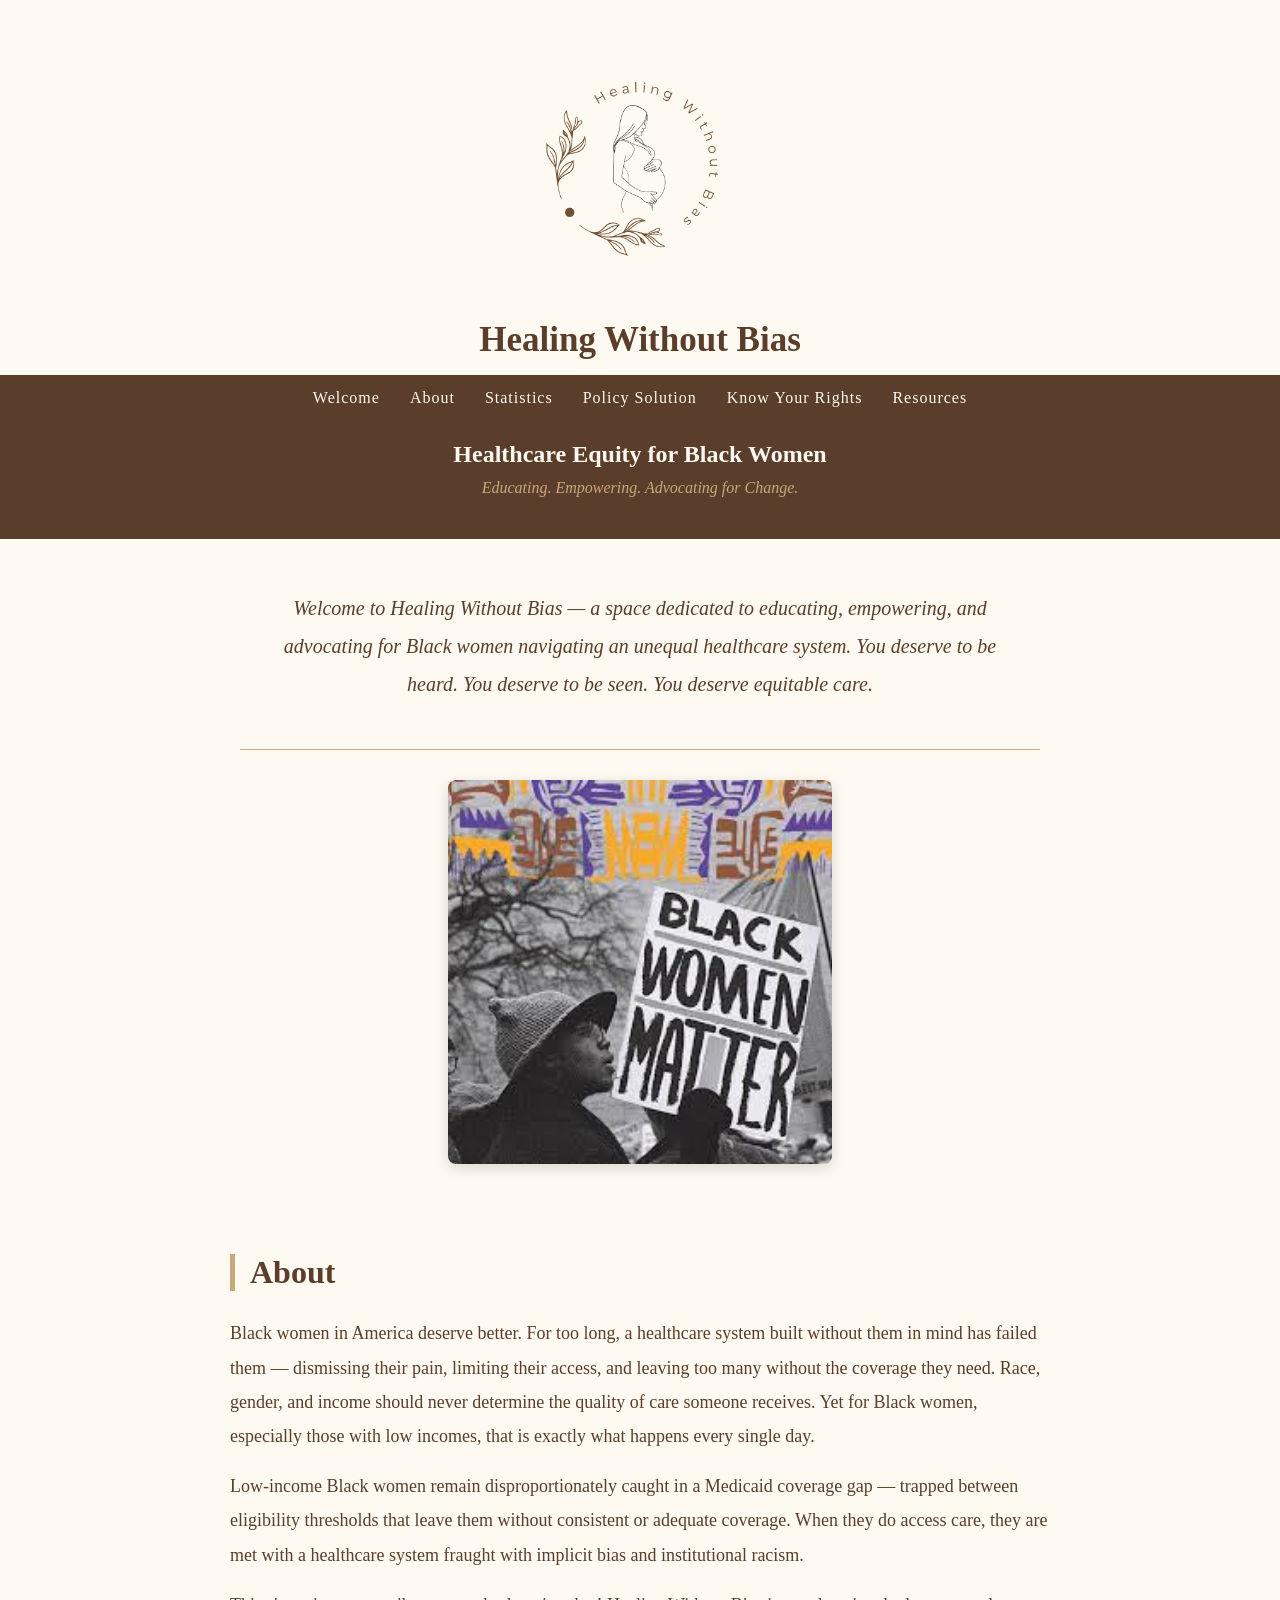
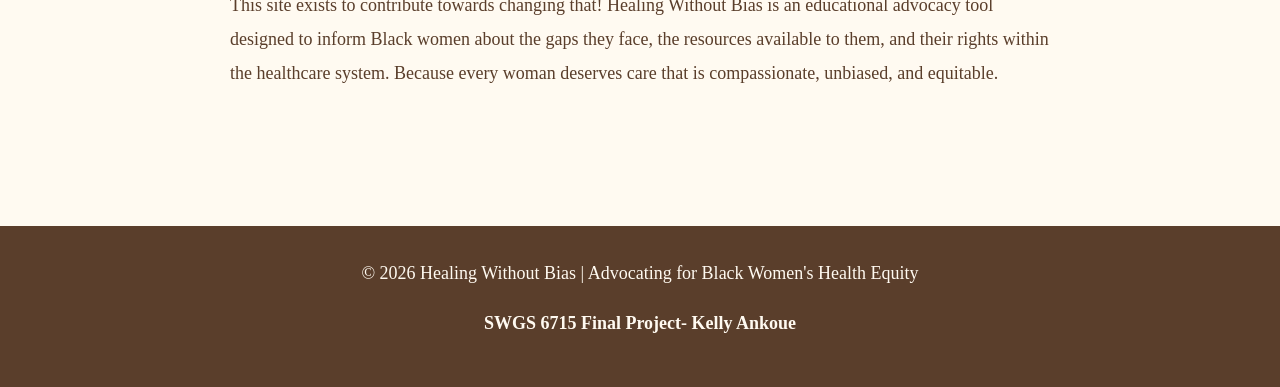
==== index.html @ 62942cec "Final website" ====
<!DOCTYPE html>
<html lang="en">
<head>
  <meta charset="UTF-8">
  <meta name="viewport" content="width=device-width, initial-scale=1.0">
  <title>Healing Without Bias</title>
  <link rel="stylesheet" href="styles.css">
</head>
<body>

  <div class="header">
    <img src="logo.png" alt="Healing Without Bias Logo">
    <h1>Healing Without Bias</h1>
  </div>

  <nav>
    <a href="#Welcome">Welcome</a>
    <a href="#about">About</a>
    <a href="statistics.html">Statistics</a>
    <a href="policy.html">Policy Solution</a>
    <a href="rights.html">Know Your Rights</a>
    <a href="resources.html">Resources</a>
  </nav>

  <!-- HERO BANNER -->
  <div class="hero">
    <h2>Healthcare Equity for Black Women</h2>
    <p>Educating. Empowering. Advocating for Change.</p>
  </div>

  <!-- WELCOME -->
  <div class="section" id="Welcome">
    <p>Welcome to Healing Without Bias — a space dedicated to educating, 
    empowering, and advocating for Black women navigating an unequal healthcare 
    system. You deserve to be heard. You deserve to be seen. You deserve 
    equitable care.</p>
  </div>

  <!-- IMAGE -->
  <div class="image-container">
    <img class="home-image" src="home.jpg" alt="Home Image">
  </div>

  <!-- ABOUT -->
  <div class="section" id="about">  
    <h2>About</h2>

    <p>Black women in America deserve better. For too long, a healthcare system 
    built without them in mind has failed them — dismissing their pain, limiting 
    their access, and leaving too many without the coverage they need. Race, gender, 
    and income should never determine the quality of care someone receives. Yet for 
    Black women, especially those with low incomes, that is exactly what happens 
    every single day.</p>

    <p>Low-income Black women remain disproportionately caught in a Medicaid coverage 
    gap — trapped between eligibility thresholds that leave them without consistent 
    or adequate coverage. When they do access care, they are met with a healthcare 
    system fraught with implicit bias and institutional racism.</p>

    <p>This site exists to contribute towards changing that! Healing Without Bias is 
    an educational advocacy tool designed to inform Black women about the gaps they 
    face, the resources available to them, and their rights within the healthcare 
    system. Because every woman deserves care that is compassionate, unbiased, 
    and equitable.</p>
  </div>  

  <!-- FOOTER -->
  <footer>
    <p>© 2026 Healing Without Bias | Advocating for Black Women's Health Equity</p>
      <p><strong>SWGS 6715 Final Project- Kelly Ankoue</strong></p>
  </footer>

</body>
</html>
---- styles.css ----
* {
  margin: 0;
  padding: 0;
  box-sizing: border-box;
}

body {
  background-color: #fffaf1;
  font-family: Georgia, serif;
  color: #5a3e2b;
}

/* HEADER */
.header {
  display: flex;
  align-items: center;
  justify-content: center;
  flex-direction: column;
  gap: 5px;
  padding: 15px;
}

.header img {
  width: 300px;
  height: 300px;
  margin: 0;
}

.header h1 {
  font-size: 35px;
  margin: 0;
  text-align: center;
}

/* NAV */
nav {
  background-color: #5a3e2b;
  padding: 14px 40px;
  display: flex;
  gap: 30px;
  justify-content: center;
  position: sticky;   /* ← nav stays at top when scrolling */
  top: 0;
  z-index: 100;
}

nav a {
  color: #fffaf1;
  text-decoration: none;
  font-size: 16px;
  letter-spacing: 1px;
}

nav a:hover {
  color: #c9a87c;
  border-bottom: 2px solid #c9a87c;  /* ← underline on hover */
}

/* HERO BANNER */
.hero {
  background-color: #5a3e2b;
  padding: 20px 20px;
  text-align: center;
  color: #fffaf1;
}

.hero h2 {
  font-size: 24px;
  margin-bottom: 5px;
  color: #fffaf1;
}

.hero p {
  font-size: 16px;
  color: #c9a87c;
  font-style: italic;
}

/* WELCOME */
#Welcome {
  text-align: center;
  padding: 50px 40px 30px 40px;
  max-width: 800px;
  margin: 0 auto;
  border-bottom: 1px solid #c9a87c;
}

#Welcome p {
  font-size: 20px;
  line-height: 1.9;
  color: #5a3e2b;
  font-style: italic;
}

/* IMAGE */
.image-container {
  width: 100%;
  overflow: hidden;
}

.home-image {
  width: 30%;
  height: auto;
  display: block;
  margin: 30px auto;
  border-radius: 8px;
  box-shadow: 0 4px 15px rgba(0,0,0,0.15);
}

/* SECTIONS */
.section {
  padding: 60px 40px;
  max-width: 900px;
  margin: 0 auto;
}

.section h2 {
  font-size: 32px;
  font-weight: bold;
  color: #5a3e2b;
  border-left: 5px solid #c9a87c;
  padding-left: 15px;
  margin-bottom: 25px;
}

/* ALTERNATING SECTION BACKGROUND */
.section-alt {
  background-color: #fff8f3;
  padding: 60px 40px;
}

.section-alt .section {
  padding: 0;
}

/* PARAGRAPHS */
p {
  line-height: 1.9;
  margin-bottom: 16px;
  font-size: 18px;
}

/* FOOTER */
footer {
  background-color: #5a3e2b;
  color: #fffaf1;
  text-align: center;
  padding: 30px;
  font-size: 14px;
  margin-top: 60px;
  line-height: 2;
}

footer a {
  color: #c9a87c;
  text-decoration: none;
}

/* STATS GRID */
.stats-grid {
  display: flex;
  flex-wrap: wrap;
  gap: 20px;
  margin-top: 20px;
}

.stat-card {
  background-color: #fff8f3;
  border-left: 5px solid #c9a87c;
  padding: 20px;
  flex: 1 1 250px;
  border-radius: 6px;
  box-shadow: 0 2px 10px rgba(0,0,0,0.08);
}

.stat-card h3 {
  font-size: 32px;
  color: #c9a87c;
  margin-bottom: 10px;
}

.stat-card p {
  font-size: 15px;
  margin: 0;
  line-height: 1.7;
}

.stat-card em {
  font-size: 13px;
  color: #9a7a5a;
}

/* REFERENCES */
.references {
  border-top: 2px solid #c9a87c;
  margin-top: 40px;
}

.references h2 {
  margin-bottom: 20px;
}

.references p {
  font-size: 15px;
  margin-bottom: 16px;
  line-height: 1.8;
}

.references a {
  color: #c9a87c;
  text-decoration: none;
}

.references a:hover {
  text-decoration: underline;
}

/* POLICY CARDS */
.policy-card {
  display: flex;
  gap: 30px;
  align-items: flex-start;
  margin-bottom: 20px;
}

.policy-number {
  font-size: 60px;
  font-weight: bold;
  color: #c9a87c;
  line-height: 1;
  min-width: 80px;
}

.policy-content h2 {
  font-size: 28px;
  margin-bottom: 15px;
  border-left: none;
  padding-left: 0;
}

.policy-impact {
  background-color: #fff8f3;
  border-left: 5px solid #c9a87c;
  padding: 15px 20px;
  margin-top: 15px;
  border-radius: 6px;
}

.policy-impact h3 {
  font-size: 16px;
  margin-bottom: 8px;
  color: #c9a87c;
}

/* GRAPH */
.graph-container {
  margin-top: 30px;
  text-align: center;
}

.graph-image {
  width: 70%;
  height: auto;
  border-radius: 8px;
  box-shadow: 0 4px 15px rgba(0,0,0,0.1);
}

.graph-caption {
  font-size: 14px;
  color: #9a7a5a;
  font-style: italic;
  margin-top: 10px;
  text-align: center;
}

/* POLICY CLOSING */
.policy-closing {
  text-align: center;
  max-width: 700px;
  margin: 0 auto;
}

.policy-closing h2 {
  border-left: none;
  text-align: center;
  margin-bottom: 20px;
}

/* CALL TO ACTION */
.cta-box {
  background-color: #5a3e2b;
  color: #fffaf1;
  padding: 40px;
  border-radius: 8px;
  text-align: center;
}

.cta-box h2 {
  color: #fffaf1;
  border-left: none;
  text-align: center;
  margin-bottom: 15px;
}

.cta-box p {
  color: #fffaf1;
  margin-bottom: 20px;
}

.cta-list {
  list-style: none;
  text-align: left;
  max-width: 500px;
  margin: 0 auto;
}

.cta-list li {
  padding: 10px 0;
  border-bottom: 1px solid #c9a87c;
  color: #fffaf1;
  font-size: 16px;
}

.cta-list li::before {
  content: "→ ";
  color: #c9a87c;
}

/* RESOURCE GRID */
.resource-grid {
  display: flex;
  flex-wrap: wrap;
  gap: 20px;
  margin-top: 20px;
}

.resource-card {
  background-color: #fff8f3;
  border-left: 5px solid #c9a87c;
  padding: 20px;
  flex: 1 1 250px;
  border-radius: 6px;
  box-shadow: 0 2px 10px rgba(0,0,0,0.08);
}

.resource-card h3 {
  font-size: 18px;
  margin-bottom: 10px;
  color: #5a3e2b;
}

.resource-card p {
  font-size: 15px;
  line-height: 1.7;
  margin-bottom: 10px;
}

.resource-link {
  color: #c9a87c;
  text-decoration: none;
  font-weight: bold;
  font-size: 15px;
}

.resource-link:hover {
  text-decoration: underline;
}
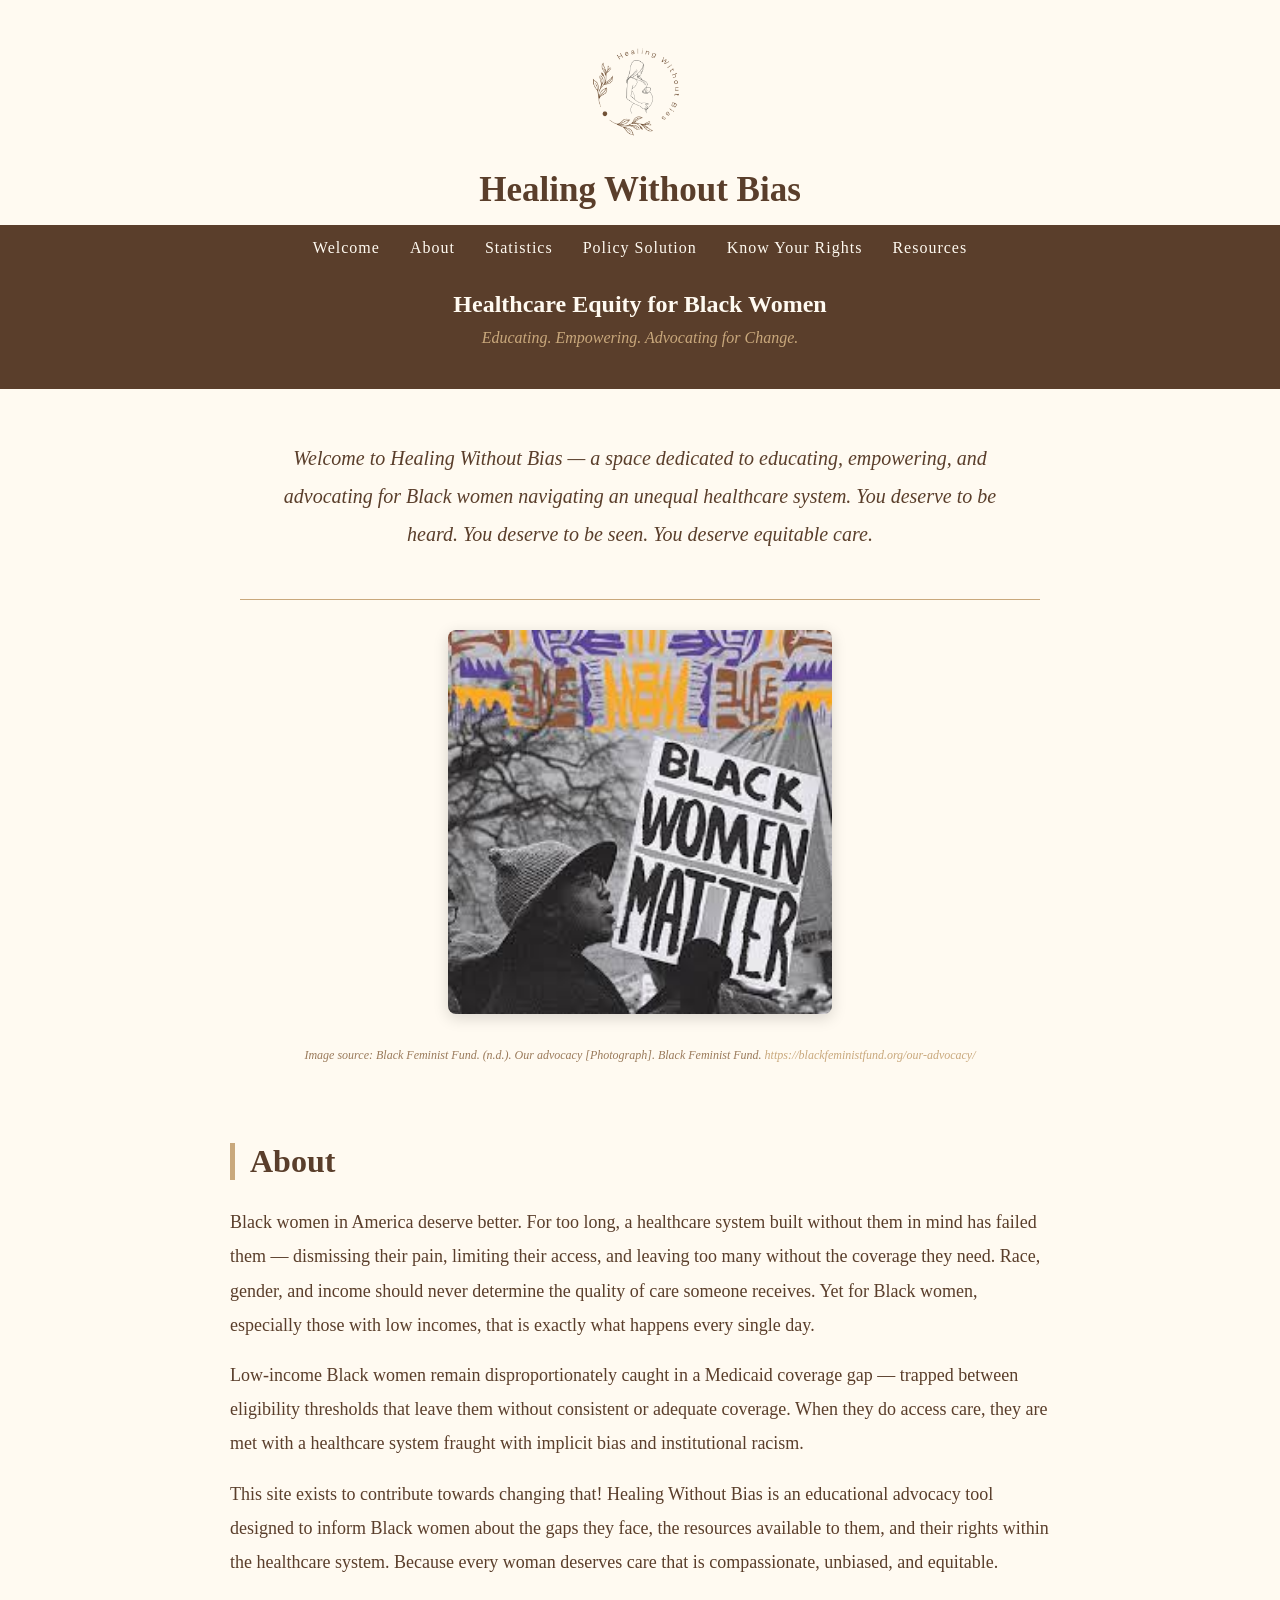
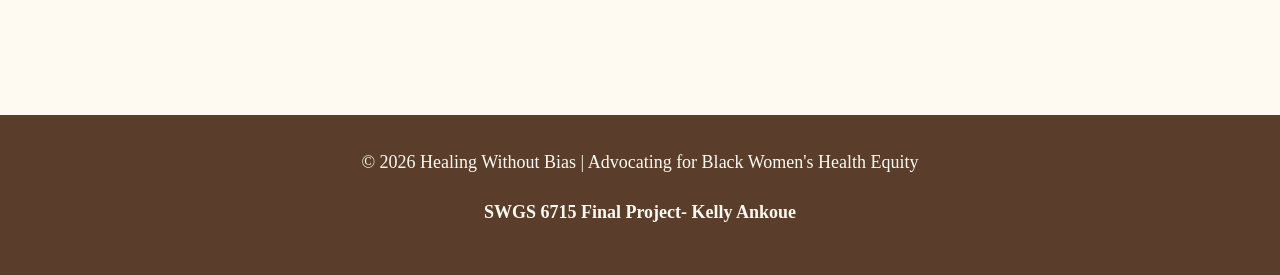
==== commit 4471e15b: "Added references to resources page" ====
--- a/index.html
+++ b/index.html
@@ -36,10 +36,14 @@
     equitable care.</p>
   </div>
 
-  <!-- IMAGE -->
-  <div class="image-container">
-    <img class="home-image" src="home.jpg" alt="Home Image">
-  </div>
+<div class="image-container">
+  <img class="home-image" src="home.jpg" alt="Home Image">
+  <p class="image-credit">Image source: Black Feminist Fund. (n.d.). 
+  Our advocacy [Photograph]. Black Feminist Fund. 
+  <a href="https://blackfeministfund.org/our-advocacy/" target="_blank">
+  https://blackfeministfund.org/our-advocacy/</a></p>
+</div>
+
 
   <!-- ABOUT -->
   <div class="section" id="about">  
--- a/styles.css
+++ b/styles.css
@@ -21,8 +21,8 @@
 }
 
 .header img {
-  width: 300px;
-  height: 300px;
+  width: 150px;
+  height: 150px;
   margin: 0;
 }
 
@@ -364,4 +364,17 @@
 
 .resource-link:hover {
   text-decoration: underline;
+}
+
+.image-credit {
+  font-size: 12px;
+  color: #9a7a5a;
+  font-style: italic;
+  text-align: center;
+  margin-top: 5px;
+}
+
+.image-credit a {
+  color: #c9a87c;
+  text-decoration: none;
 }
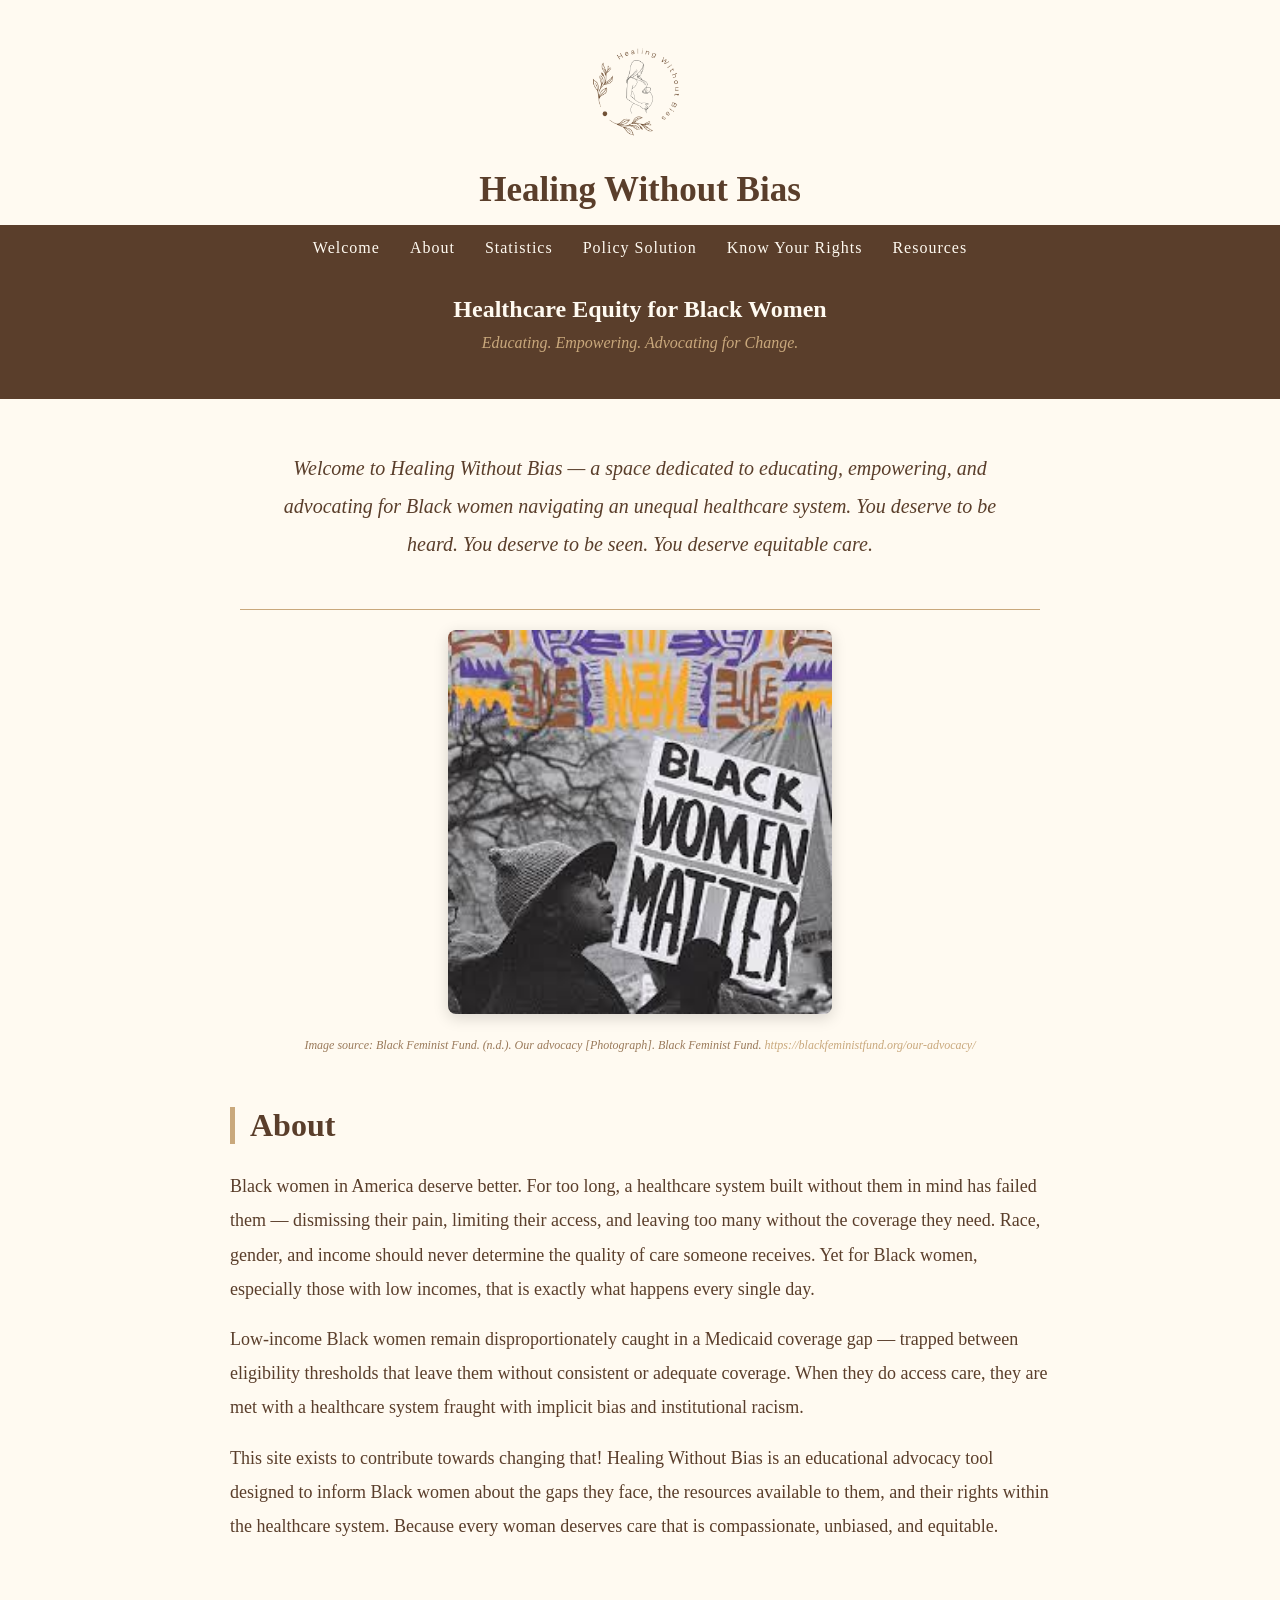
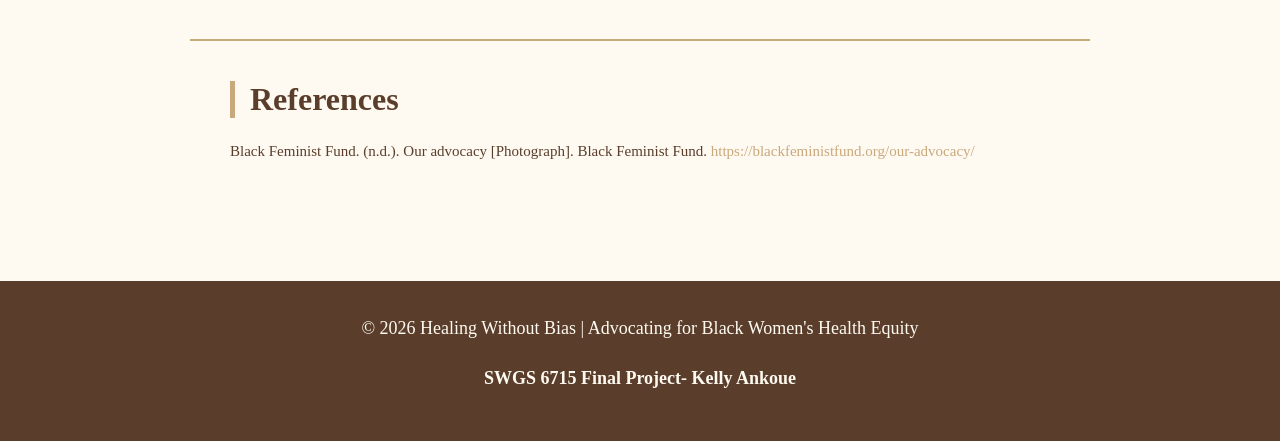
==== commit 4e3b35a9: "Fixed policy page spacing" ====
--- a/index.html
+++ b/index.html
@@ -69,6 +69,17 @@
   </div>  
 
   <!-- FOOTER -->
+   <!-- REFERENCES -->
+<div class="section references">
+  <h2>References</h2>
+
+  <p>Black Feminist Fund. (n.d.). Our advocacy [Photograph]. 
+  Black Feminist Fund. 
+  <a href="https://blackfeministfund.org/our-advocacy/" target="_blank">
+  https://blackfeministfund.org/our-advocacy/</a></p>
+
+</div>
+
   <footer>
     <p>© 2026 Healing Without Bias | Advocating for Black Women's Health Equity</p>
       <p><strong>SWGS 6715 Final Project- Kelly Ankoue</strong></p>
--- a/styles.css
+++ b/styles.css
@@ -39,7 +39,7 @@
   display: flex;
   gap: 30px;
   justify-content: center;
-  position: sticky;   /* ← nav stays at top when scrolling */
+  position: sticky;
   top: 0;
   z-index: 100;
 }
@@ -53,13 +53,13 @@
 
 nav a:hover {
   color: #c9a87c;
-  border-bottom: 2px solid #c9a87c;  /* ← underline on hover */
-}
-
-/* HERO BANNER */
+  border-bottom: 2px solid #c9a87c;
+}
+
+/* HERO */
 .hero {
   background-color: #5a3e2b;
-  padding: 20px 20px;
+  padding: 25px 40px;
   text-align: center;
   color: #fffaf1;
 }
@@ -102,16 +102,31 @@
   width: 30%;
   height: auto;
   display: block;
-  margin: 30px auto;
+  margin: 20px auto;
   border-radius: 8px;
   box-shadow: 0 4px 15px rgba(0,0,0,0.15);
 }
 
-/* SECTIONS */
+.image-credit {
+  font-size: 12px;
+  color: #9a7a5a;
+  font-style: italic;
+  text-align: center;
+  margin-top: 5px;
+  padding: 0 40px;
+  margin-bottom: 10px;
+}
+
+.image-credit a {
+  color: #c9a87c;
+  text-decoration: none;
+}
+
 .section {
-  padding: 60px 40px;
+  padding: 40px;
   max-width: 900px;
-  margin: 0 auto;
+  margin: 0 auto;  /* ← this centers the section */
+  width: 100%;
 }
 
 .section h2 {
@@ -126,11 +141,13 @@
 /* ALTERNATING SECTION BACKGROUND */
 .section-alt {
   background-color: #fff8f3;
-  padding: 60px 40px;
+  padding: 40px;
 }
 
 .section-alt .section {
-  padding: 0;
+  padding: 40px;
+  max-width: 900px;
+  margin: 0 auto;
 }
 
 /* PARAGRAPHS */
@@ -138,22 +155,6 @@
   line-height: 1.9;
   margin-bottom: 16px;
   font-size: 18px;
-}
-
-/* FOOTER */
-footer {
-  background-color: #5a3e2b;
-  color: #fffaf1;
-  text-align: center;
-  padding: 30px;
-  font-size: 14px;
-  margin-top: 60px;
-  line-height: 2;
-}
-
-footer a {
-  color: #c9a87c;
-  text-decoration: none;
 }
 
 /* STATS GRID */
@@ -221,6 +222,7 @@
   gap: 30px;
   align-items: flex-start;
   margin-bottom: 20px;
+  width: 100%;
 }
 
 .policy-number {
@@ -322,6 +324,108 @@
 }
 
 .cta-list li::before {
+  content: "→ ";
+  color: #c9a87c;
+}
+
+/* RIGHTS GRID */
+.rights-grid {
+  display: flex;
+  flex-wrap: wrap;
+  gap: 20px;
+  margin-top: 20px;
+}
+
+.rights-card {
+  background-color: #fffaf1;
+  border-left: 5px solid #c9a87c;
+  padding: 20px;
+  flex: 1 1 250px;
+  border-radius: 6px;
+  box-shadow: 0 2px 10px rgba(0,0,0,0.08);
+}
+
+.rights-card h3 {
+  font-size: 18px;
+  margin-bottom: 10px;
+  color: #5a3e2b;
+}
+
+.rights-card p {
+  font-size: 15px;
+  margin: 0;
+  line-height: 1.7;
+}
+
+/* STEPS */
+.steps-list {
+  margin-top: 30px;
+}
+
+.step {
+  display: flex;
+  gap: 20px;
+  align-items: flex-start;
+  margin-bottom: 30px;
+  padding-bottom: 30px;
+  border-bottom: 1px solid #e8d8c8;
+}
+
+.step-number {
+  font-size: 40px;
+  font-weight: bold;
+  color: #c9a87c;
+  min-width: 60px;
+  line-height: 1;
+}
+
+.step-content h3 {
+  font-size: 20px;
+  margin-bottom: 10px;
+  color: #5a3e2b;
+}
+
+.step-content a {
+  color: #c9a87c;
+  text-decoration: none;
+}
+
+.step-content a:hover {
+  text-decoration: underline;
+}
+
+/* EMERGENCY BOX */
+.emergency-box {
+  background-color: #5a3e2b;
+  color: #fffaf1;
+  padding: 40px;
+  border-radius: 8px;
+}
+
+.emergency-box h2 {
+  color: #fffaf1;
+  border-left: none;
+  margin-bottom: 15px;
+}
+
+.emergency-box p {
+  color: #fffaf1;
+  margin-bottom: 15px;
+}
+
+.emergency-list {
+  list-style: none;
+}
+
+.emergency-list li {
+  padding: 10px 0;
+  border-bottom: 1px solid #c9a87c;
+  color: #fffaf1;
+  font-size: 16px;
+  line-height: 1.7;
+}
+
+.emergency-list li::before {
   content: "→ ";
   color: #c9a87c;
 }
@@ -366,15 +470,45 @@
   text-decoration: underline;
 }
 
-.image-credit {
-  font-size: 12px;
-  color: #9a7a5a;
-  font-style: italic;
-  text-align: center;
-  margin-top: 5px;
-}
-
-.image-credit a {
+.tips-list {
+  list-style: none;
+  margin-top: 10px;
+}
+
+.tips-list li {
+  padding: 8px 0;
+  border-bottom: 1px solid #e8d8c8;
+  font-size: 15px;
+  line-height: 1.7;
+}
+
+.tips-list li::before {
+  content: "→ ";
+  color: #c9a87c;
+}
+
+.tips-list a {
+  color: #c9a87c;
+  text-decoration: none;
+  font-weight: bold;
+}
+
+.tips-list a:hover {
+  text-decoration: underline;
+}
+
+/* FOOTER */
+footer {
+  background-color: #5a3e2b;
+  color: #fffaf1;
+  text-align: center;
+  padding: 30px;
+  font-size: 14px;
+  margin-top: 60px;
+  line-height: 2;
+}
+
+footer a {
   color: #c9a87c;
   text-decoration: none;
 }
